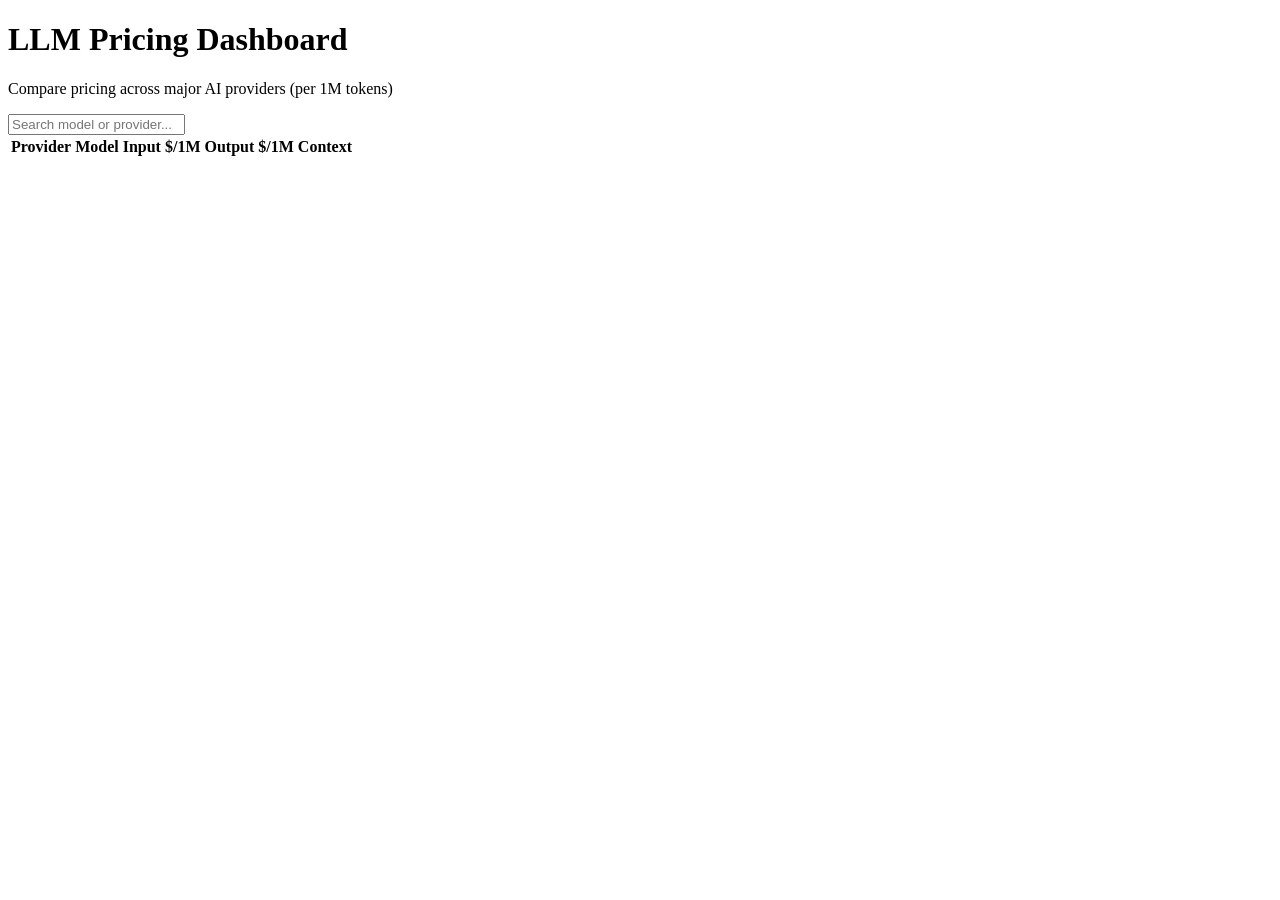
==== frontend/index.html @ ba2794f8 "modified" ====
<!DOCTYPE html>
<html lang="en">
<head>
    <meta charset="UTF-8">
    <meta name="viewport" content="width=device-width, initial-scale=1.0">
    <title>LLM Pricing Dashboard</title>
    <link rel="stylesheet" href="/static/style.css">
</head>
<body>
    <div class="container">
        <div class="header-row">
            <div>
                <h1>LLM Pricing Dashboard</h1>
                <p class="subtitle">Compare pricing across major AI providers (per 1M tokens)</p>
            </div>
        </div>
        <div class="controls">
            <input type="text" id="search" placeholder="Search model or provider...">
            <div class="filters" id="filters"></div>
        </div>

        <div class="table-wrap">
            <table id="pricing-table">
                <thead>
                    <tr>
                        <th data-sort="provider">Provider</th>
                        <th data-sort="model">Model</th>
                        <th data-sort="input_price">Input $/1M</th>
                        <th data-sort="output_price">Output $/1M</th>
                        <th data-sort="context_window">Context</th>
                    </tr>
                </thead>
                <tbody id="table-body"></tbody>
            </table>
        </div>

        <p class="updated" id="updated"></p>
    </div>
    <script src="/static/script.js"></script>
</body>
</html>
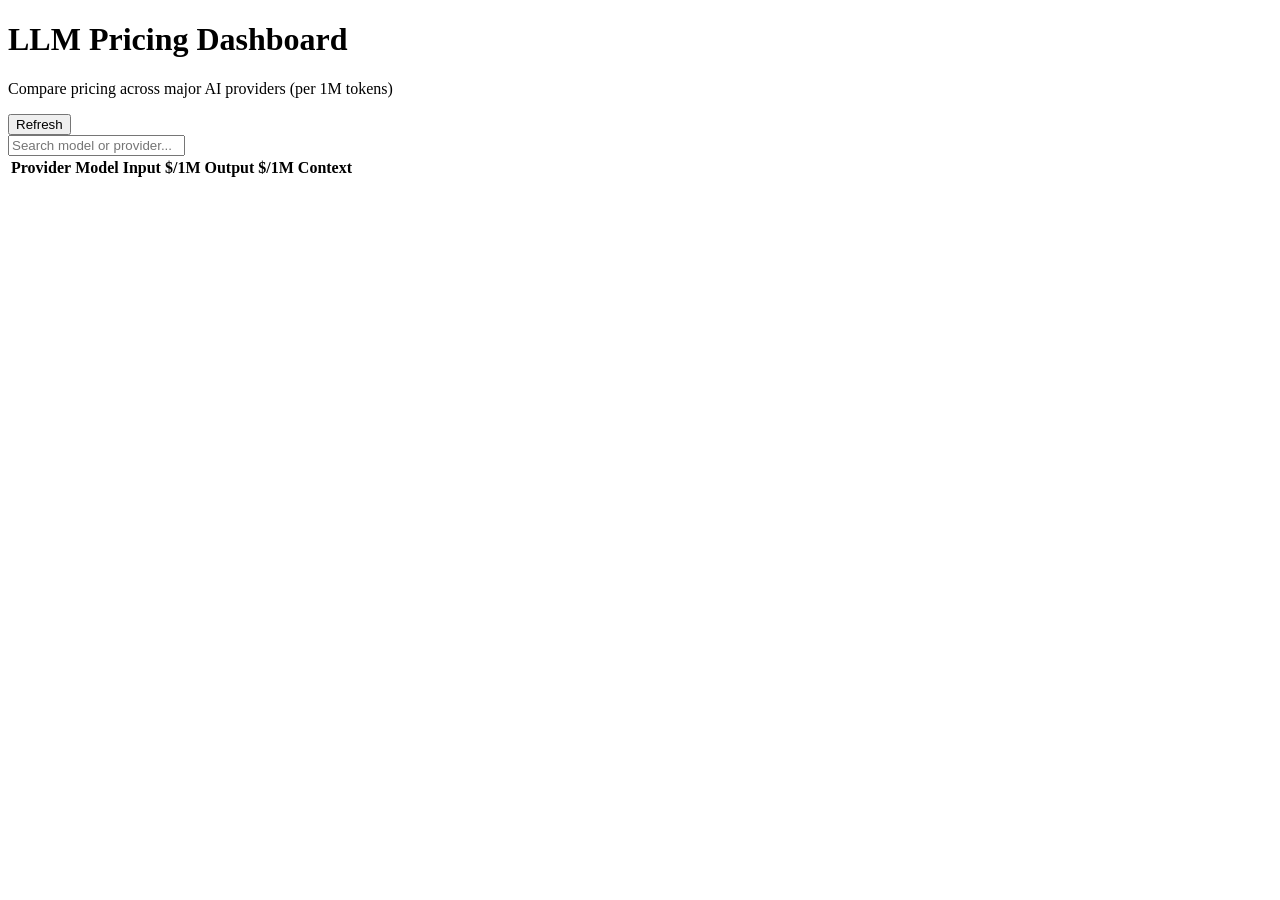
==== commit 9aca79a0: "add refresh and download excel file" ====
--- a/frontend/index.html
+++ b/frontend/index.html
@@ -13,6 +13,7 @@
                 <h1>LLM Pricing Dashboard</h1>
                 <p class="subtitle">Compare pricing across major AI providers (per 1M tokens)</p>
             </div>
+            <button class="refresh-btn" id="refresh-btn" title="Refresh prices from OpenRouter">Refresh</button>
         </div>
         <div class="controls">
             <input type="text" id="search" placeholder="Search model or provider...">
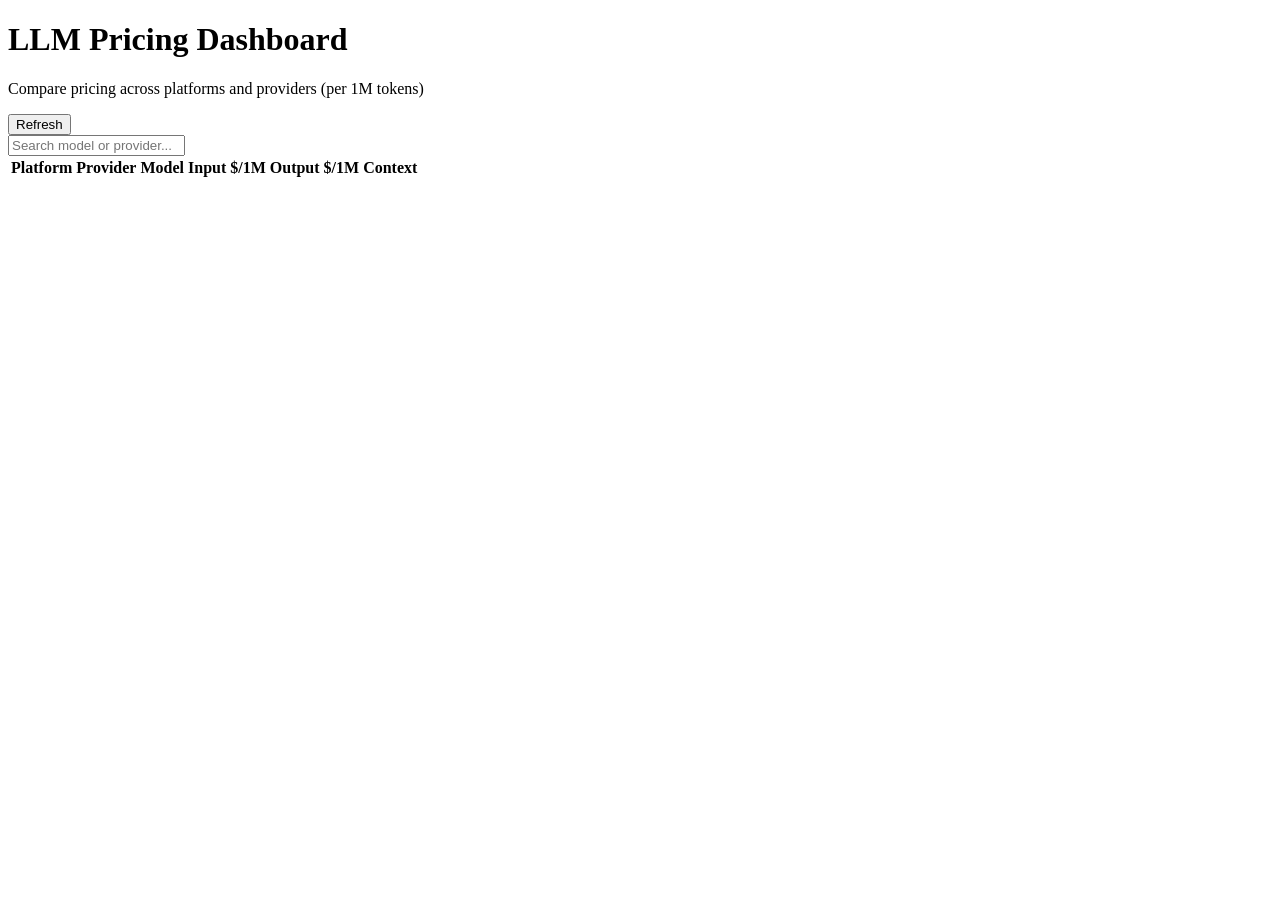
==== commit 5b245947: "20260726-1 获取从云雾AI平台的llm价格数据" ====
--- a/frontend/index.html
+++ b/frontend/index.html
@@ -11,12 +11,13 @@
         <div class="header-row">
             <div>
                 <h1>LLM Pricing Dashboard</h1>
-                <p class="subtitle">Compare pricing across major AI providers (per 1M tokens)</p>
+                <p class="subtitle">Compare pricing across platforms and providers (per 1M tokens)</p>
             </div>
-            <button class="refresh-btn" id="refresh-btn" title="Refresh prices from OpenRouter">Refresh</button>
+            <button class="refresh-btn" id="refresh-btn" title="Refresh prices from all platforms">Refresh</button>
         </div>
         <div class="controls">
             <input type="text" id="search" placeholder="Search model or provider...">
+            <div class="filters" id="platform-filters"></div>
             <div class="filters" id="filters"></div>
         </div>
 
@@ -24,6 +25,7 @@
             <table id="pricing-table">
                 <thead>
                     <tr>
+                        <th data-sort="platform">Platform</th>
                         <th data-sort="provider">Provider</th>
                         <th data-sort="model">Model</th>
                         <th data-sort="input_price">Input $/1M</th>
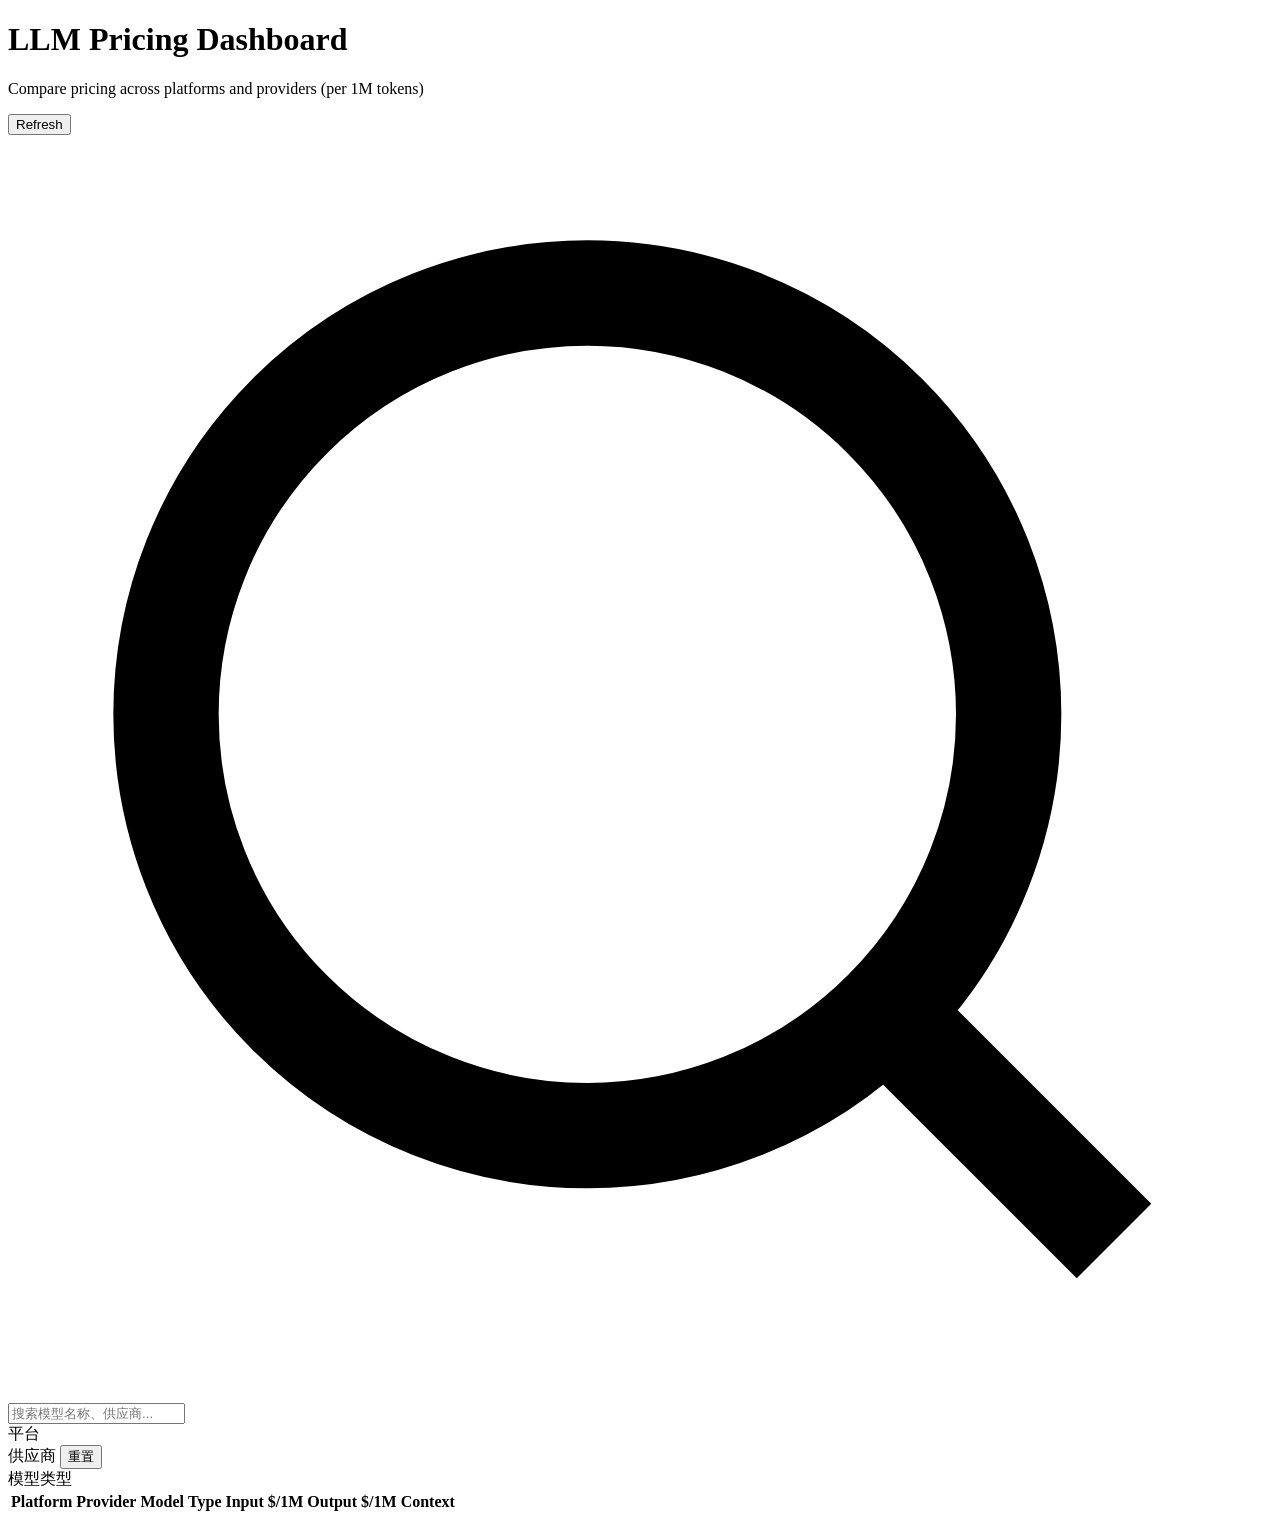
==== commit 444e125f: "20260805-1 优化了前端网页，以及增加了模型厂商" ====
--- a/frontend/index.html
+++ b/frontend/index.html
@@ -1,5 +1,5 @@
 <!DOCTYPE html>
-<html lang="en">
+<html lang="zh">
 <head>
     <meta charset="UTF-8">
     <meta name="viewport" content="width=device-width, initial-scale=1.0">
@@ -15,10 +15,36 @@
             </div>
             <button class="refresh-btn" id="refresh-btn" title="Refresh prices from all platforms">Refresh</button>
         </div>
-        <div class="controls">
-            <input type="text" id="search" placeholder="Search model or provider...">
-            <div class="filters" id="platform-filters"></div>
-            <div class="filters" id="filters"></div>
+
+        <!-- Search Bar -->
+        <div class="search-bar glass-card">
+            <svg class="search-icon" viewBox="0 0 24 24" fill="none" stroke="currentColor" stroke-width="2"><circle cx="11" cy="11" r="8"/><path d="m21 21-4.35-4.35"/></svg>
+            <input type="text" id="search" placeholder="搜索模型名称、供应商...">
+        </div>
+
+        <!-- Filter Panel -->
+        <div class="filter-panel glass-card">
+            <div class="filter-section">
+                <div class="filter-header">
+                    <span class="filter-title">平台</span>
+                </div>
+                <div class="filter-grid filter-grid-2" id="platform-filters"></div>
+            </div>
+            <div class="filter-divider"></div>
+            <div class="filter-section">
+                <div class="filter-header">
+                    <span class="filter-title">供应商</span>
+                    <button class="filter-reset" id="reset-provider">重置</button>
+                </div>
+                <div class="filter-grid filter-grid-auto" id="filters"></div>
+            </div>
+            <div class="filter-divider"></div>
+            <div class="filter-section">
+                <div class="filter-header">
+                    <span class="filter-title">模型类型</span>
+                </div>
+                <div class="filter-grid filter-grid-3" id="type-filters"></div>
+            </div>
         </div>
 
         <div class="table-wrap">
@@ -28,6 +54,7 @@
                         <th data-sort="platform">Platform</th>
                         <th data-sort="provider">Provider</th>
                         <th data-sort="model">Model</th>
+                        <th data-sort="model_type">Type</th>
                         <th data-sort="input_price">Input $/1M</th>
                         <th data-sort="output_price">Output $/1M</th>
                         <th data-sort="context_window">Context</th>
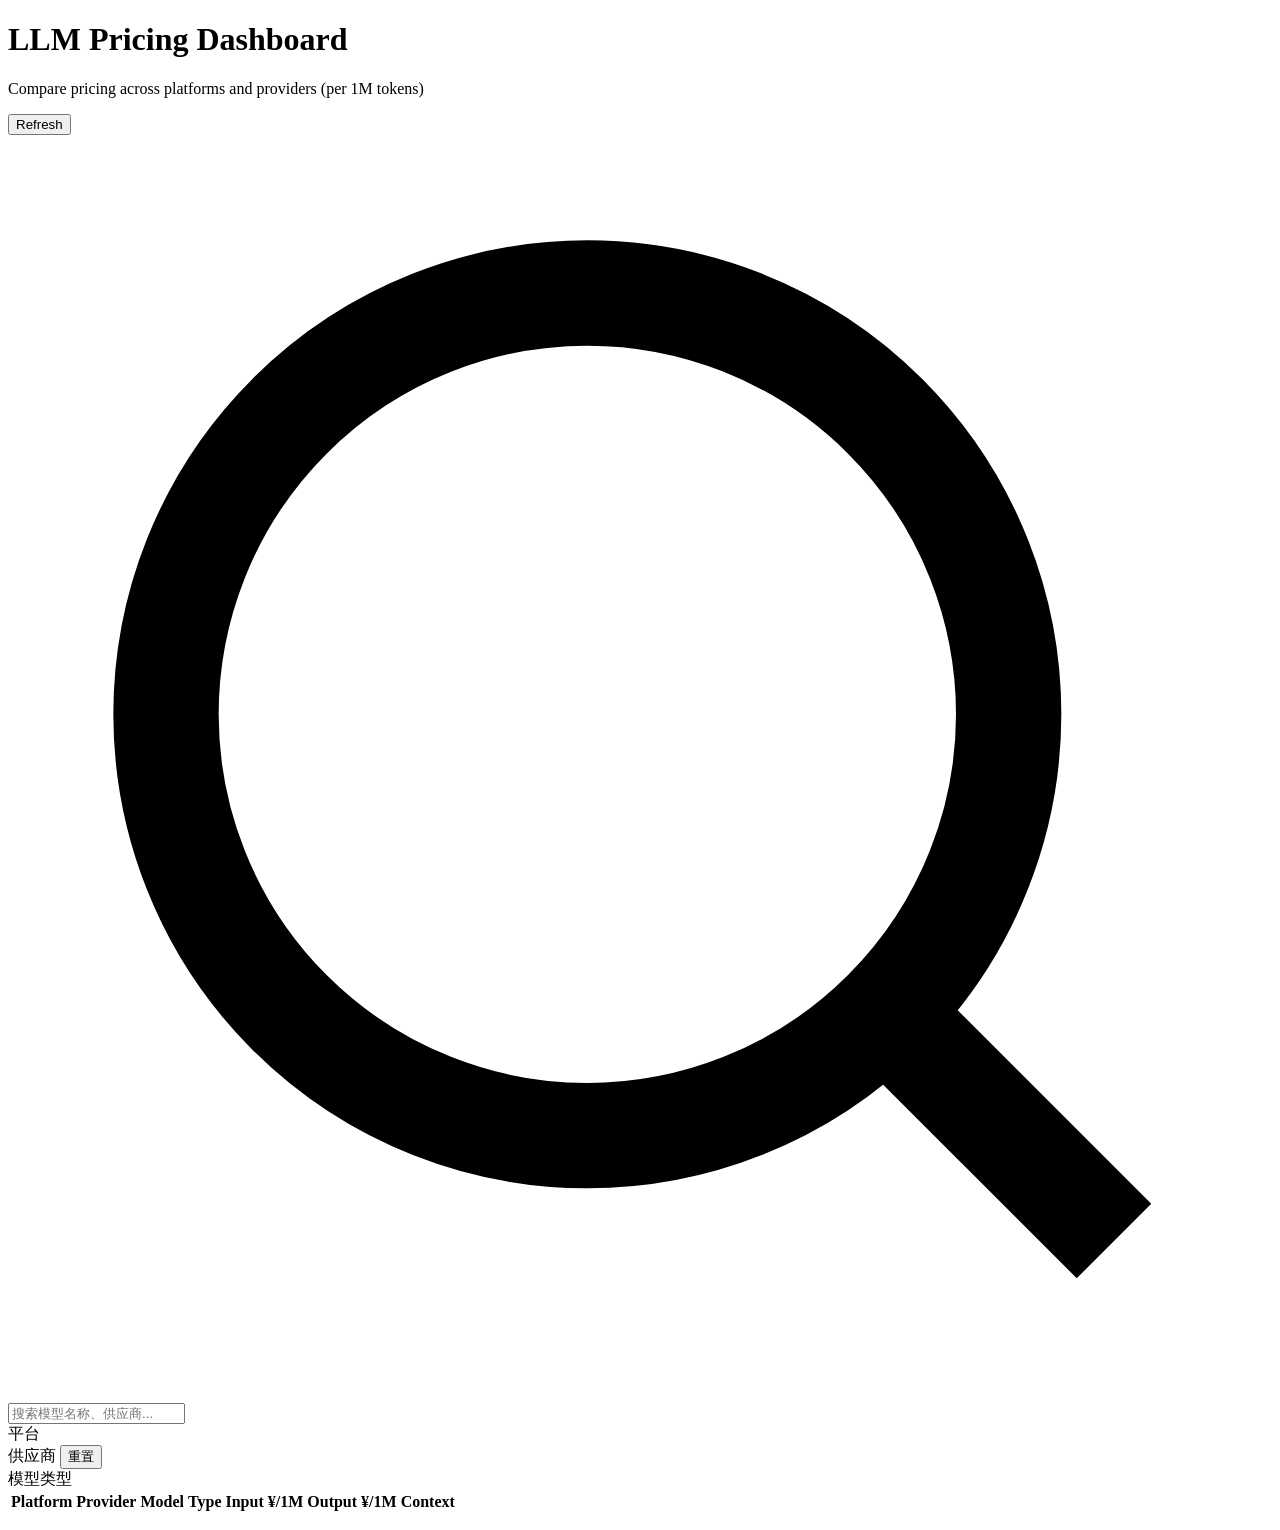
==== commit 5d72e1f3: "20260824-3 解决定价不准确的问题" ====
--- a/frontend/index.html
+++ b/frontend/index.html
@@ -4,7 +4,7 @@
     <meta charset="UTF-8">
     <meta name="viewport" content="width=device-width, initial-scale=1.0">
     <title>LLM Pricing Dashboard</title>
-    <link rel="stylesheet" href="/static/style.css">
+    <link rel="stylesheet" href="/static/style.css?v=3">
 </head>
 <body>
     <div class="container">
@@ -28,7 +28,7 @@
                 <div class="filter-header">
                     <span class="filter-title">平台</span>
                 </div>
-                <div class="filter-grid filter-grid-2" id="platform-filters"></div>
+                <div class="filter-grid filter-grid-3" id="platform-filters"></div>
             </div>
             <div class="filter-divider"></div>
             <div class="filter-section">
@@ -55,8 +55,8 @@
                         <th data-sort="provider">Provider</th>
                         <th data-sort="model">Model</th>
                         <th data-sort="model_type">Type</th>
-                        <th data-sort="input_price">Input $/1M</th>
-                        <th data-sort="output_price">Output $/1M</th>
+                        <th data-sort="input_price">Input ¥/1M</th>
+                        <th data-sort="output_price">Output ¥/1M</th>
                         <th data-sort="context_window">Context</th>
                     </tr>
                 </thead>
@@ -64,8 +64,14 @@
             </table>
         </div>
 
+        <!-- Pagination -->
+        <div class="pagination-wrap" id="pagination">
+            <div class="pagination-info" id="pagination-info"></div>
+            <div class="pagination-controls" id="pagination-controls"></div>
+        </div>
+
         <p class="updated" id="updated"></p>
     </div>
-    <script src="/static/script.js"></script>
+    <script src="/static/script.js?v=3"></script>
 </body>
 </html>
